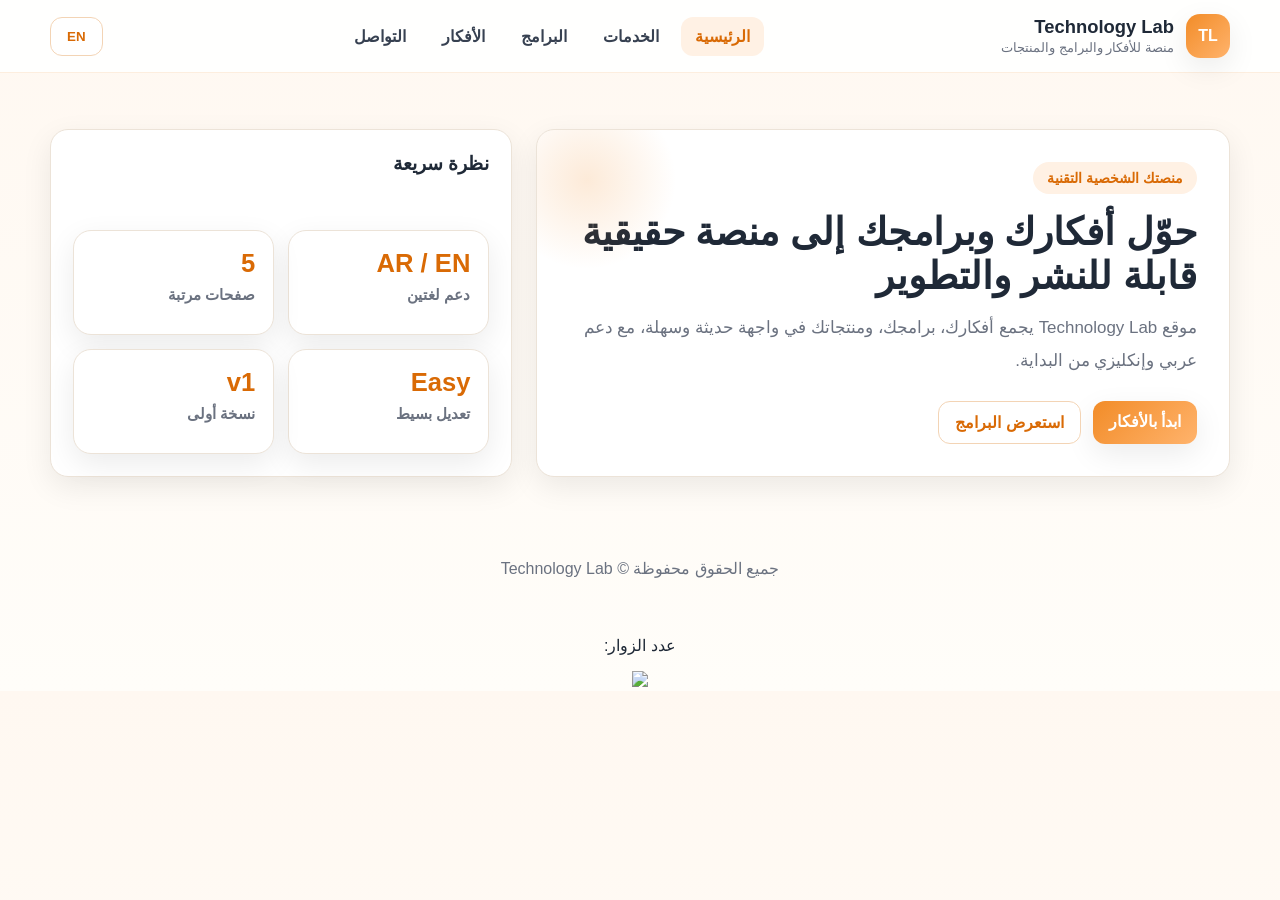
==== index.html @ ba452461 "Add visitor counter to index.html" ====
<!DOCTYPE html>
<html lang="ar" dir="rtl">
<head>
  <meta charset="UTF-8" />
  <meta name="viewport" content="width=device-width, initial-scale=1.0" />
  <title>Technology Lab - Home</title>
 <link rel="stylesheet" href="style.css">
  <script src="lang.js"></script>
</head>
<body onload="applyCommonLang()">
  <header>
    <div class="container header-wrap">
      <div class="brand">
        <div class="brand-badge">TL</div>
        <div>
          <div class="brand-title">Technology Lab</div>
          <div class="brand-subtitle" id="brandSub">منصة للأفكار والبرامج والمنتجات</div>
        </div>
      </div>
      <nav>
        <a href="index.html" class="active" id="navHome">الرئيسية</a>
        <a href="features.html" id="navFeatures">الخدمات</a>
        <a href="programs.html" id="navPrograms">البرامج</a>
        <a href="ideas.html" id="navIdeas">الأفكار</a>
        <a href="contact.html" id="navContact">التواصل</a>
      </nav>
      <div class="header-actions">
        <button class="btn btn-light" id="langBtn" onclick="toggleLang()">EN</button>
      </div>
    </div>
  </header>

  <main class="hero">
    <div class="container hero-grid">
      <div class="hero-card">
        <span class="hero-kicker" id="heroKicker">منصتك الشخصية التقنية</span>
        <h1 id="heroTitle">حوّل أفكارك وبرامجك إلى منصة حقيقية قابلة للنشر والتطوير</h1>
        <p id="heroDesc">موقع Technology Lab يجمع أفكارك، برامجك، ومنتجاتك في واجهة حديثة وسهلة، مع دعم عربي وإنكليزي من البداية.</p>
        <div class="hero-actions">
          <a class="btn btn-primary" href="ideas.html" id="heroBtn1">ابدأ بالأفكار</a>
          <a class="btn btn-light" href="programs.html" id="heroBtn2">استعرض البرامج</a>
        </div>
      </div>
      <div class="panel stats-box">
        <h3 id="statsTitle">نظرة سريعة</h3>
        <div class="stats-grid">
          <div class="stat-card"><div class="stat-number">AR / EN</div><div class="stat-label" id="stat1">دعم لغتين</div></div>
          <div class="stat-card"><div class="stat-number">5</div><div class="stat-label" id="stat2">صفحات مرتبة</div></div>
          <div class="stat-card"><div class="stat-number">Easy</div><div class="stat-label" id="stat3">تعديل بسيط</div></div>
          <div class="stat-card"><div class="stat-number">v1</div><div class="stat-label" id="stat4">نسخة أولى</div></div>
        </div>
      </div>
    </div>
  </main>

  <footer><div class="container" id="footerText">جميع الحقوق محفوظة © Technology Lab</div></footer>

  <script>
    function applyPageText(){
      const lang=getLang();
      const t = {
        ar:{heroKicker:'منصتك الشخصية التقنية',heroTitle:'حوّل أفكارك وبرامجك إلى منصة حقيقية قابلة للنشر والتطوير',heroDesc:'موقع Technology Lab يجمع أفكارك، برامجك، ومنتجاتك في واجهة حديثة وسهلة، مع دعم عربي وإنكليزي من البداية.',heroBtn1:'ابدأ بالأفكار',heroBtn2:'استعرض البرامج',statsTitle:'نظرة سريعة',stat1:'دعم لغتين',stat2:'صفحات مرتبة',stat3:'تعديل بسيط',stat4:'نسخة أولى'},
        en:{heroKicker:'Your personal tech platform',heroTitle:'Turn your ideas and software into a real platform ready for growth',heroDesc:'Technology Lab brings your ideas, programs, and products together in a modern and simple interface with Arabic and English support from day one.',heroBtn1:'Start with Ideas',heroBtn2:'Browse Programs',statsTitle:'Quick Overview',stat1:'Two languages',stat2:'Organized pages',stat3:'Easy editing',stat4:'First version'}
      }[lang];
      Object.keys(t).forEach(id=>document.getElementById(id).textContent=t[id]);
    }
    applyPageText();
  </script>
  <div style="text-align:center; margin-top:20px;">
  <p>عدد الزوار:</p>
  <a href="https://www.freevisitorcounters.com">
<img src="https://www.freevisitorcounters.com/xxx">
</a>
</div>
</body>
</html>
---- style.css ----
:root {
  --primary: #f28c28;
  --primary-dark: #d96a05;
  --bg: #fffaf5;
  --card: #ffffff;
  --text: #1f2937;
  --muted: #6b7280;
  --line: #ece3d8;
  --shadow: 0 10px 30px rgba(0,0,0,0.08);
  --radius: 18px;
}
* { box-sizing: border-box; }
html { scroll-behavior: smooth; }
body {
  margin: 0;
  font-family: "Segoe UI", Tahoma, Arial, sans-serif;
  background: linear-gradient(180deg, #fff8f1 0%, #fffdf9 100%);
  color: var(--text);
}
a { text-decoration: none; color: inherit; }
.container { width: min(1180px, calc(100% - 32px)); margin: auto; }
header {
  position: sticky; top: 0; z-index: 1000;
  background: rgba(255,255,255,0.92);
  backdrop-filter: blur(12px);
  border-bottom: 1px solid rgba(242,140,40,0.15);
}
.header-wrap {
  display: flex; align-items: center; justify-content: space-between; gap: 16px; padding: 14px 0; flex-wrap: wrap;
}
.brand { display: flex; align-items: center; gap: 12px; }
.brand-badge {
  width: 44px; height: 44px; border-radius: 14px;
  background: linear-gradient(135deg, var(--primary), #ffb36c);
  display: grid; place-items: center; color: white; font-weight: 800; box-shadow: var(--shadow);
}
.brand-title { font-size: 1.15rem; font-weight: 800; line-height: 1.1; }
.brand-subtitle { font-size: 0.82rem; color: var(--muted); margin-top: 2px; }
nav { display: flex; align-items: center; gap: 8px; flex-wrap: wrap; }
nav a {
  padding: 10px 14px; border-radius: 12px; font-weight: 600; color: #374151; transition: 0.2s ease;
}
nav a:hover, nav a.active { background: #fff1e4; color: var(--primary-dark); }
.header-actions { display: flex; align-items: center; gap: 10px; }
.btn {
  border: none; border-radius: 12px; padding: 11px 16px; cursor: pointer; font-weight: 700; transition: 0.2s ease;
}
.btn-primary { background: linear-gradient(135deg, var(--primary), #ffb36c); color: white; box-shadow: var(--shadow); }
.btn-light { background: white; color: var(--primary-dark); border: 1px solid #f3d4b5; }
.hero { padding: 56px 0 28px; }
.hero-grid { display: grid; grid-template-columns: 1.2fr 0.8fr; gap: 24px; align-items: stretch; }
.hero-card, .panel, .feature-card, .stat-card, .post-card {
  background: var(--card); border: 1px solid var(--line); border-radius: var(--radius); box-shadow: var(--shadow);
}
.hero-card { padding: 32px; position: relative; overflow: hidden; }
.hero-card::after {
  content: ""; position: absolute; inset-inline-end: -40px; top: -40px; width: 180px; height: 180px; border-radius: 50%;
  background: radial-gradient(circle, rgba(242,140,40,0.18), transparent 70%);
}
.hero-kicker {
  display: inline-block; padding: 8px 14px; border-radius: 999px; background: #fff1e4; color: var(--primary-dark); font-weight: 700;
  margin-bottom: 16px; font-size: 0.9rem;
}
.hero h1 { margin: 0 0 14px; font-size: clamp(2rem, 3vw, 3.4rem); line-height: 1.15; }
.hero p { margin: 0; color: var(--muted); font-size: 1.06rem; line-height: 1.9; max-width: 720px; }
.hero-actions { display: flex; gap: 12px; flex-wrap: wrap; margin-top: 24px; }
.stats-box { padding: 22px; display: grid; gap: 16px; }
.stats-grid { display: grid; grid-template-columns: repeat(2, 1fr); gap: 14px; }
.stat-card { padding: 18px; }
.stat-number { font-size: 1.6rem; font-weight: 800; color: var(--primary-dark); margin-bottom: 8px; }
.stat-label { color: var(--muted); font-weight: 600; font-size: 0.94rem; }
.section { padding: 18px 0 38px; }
.section-head { display: flex; justify-content: space-between; align-items: end; gap: 16px; margin-bottom: 18px; flex-wrap: wrap; }
.section-title { font-size: 1.6rem; font-weight: 800; margin: 0; }
.section-desc { color: var(--muted); margin: 8px 0 0; line-height: 1.8; }
.features { display: grid; grid-template-columns: repeat(3, 1fr); gap: 18px; }
.feature-card { padding: 22px; }
.feature-icon {
  width: 48px; height: 48px; border-radius: 14px; display: grid; place-items: center; background: #fff1e4;
  color: var(--primary-dark); font-size: 1.3rem; margin-bottom: 14px; font-weight: 800;
}
.feature-card h3 { margin: 0 0 10px; }
.feature-card p { margin: 0; color: var(--muted); line-height: 1.8; }
.panel { padding: 22px; }
.panel h3 { margin-top: 0; margin-bottom: 16px; font-size: 1.2rem; }
.field { margin-bottom: 14px; }
.field label { display: block; margin-bottom: 8px; font-weight: 700; font-size: 0.94rem; }
.field input, .field textarea, .field select {
  width: 100%; padding: 12px 14px; border: 1px solid #e8ddcf; border-radius: 12px; background: #fffdfb; font: inherit;
  color: var(--text); outline: none; transition: 0.2s ease;
}
.field input:focus, .field textarea:focus, .field select:focus {
  border-color: #f0a55f; box-shadow: 0 0 0 4px rgba(242,140,40,0.1);
}
textarea { min-height: 140px; resize: vertical; }
.helper { color: var(--muted); font-size: 0.88rem; line-height: 1.7; }
.toolbar { display: flex; gap: 10px; flex-wrap: wrap; margin-top: 16px; }
.posts-wrap { display: grid; gap: 14px; }
.post-card { padding: 20px; }
.post-top { display: flex; justify-content: space-between; gap: 12px; align-items: start; margin-bottom: 12px; }
.post-type {
  display: inline-block; padding: 7px 12px; border-radius: 999px; background: #fff1e4; color: var(--primary-dark);
  font-size: 0.83rem; font-weight: 800;
}
.post-date { color: var(--muted); font-size: 0.86rem; }
.post-title { margin: 0 0 10px; font-size: 1.15rem; }
.post-content { margin: 0; color: #374151; line-height: 1.9; white-space: pre-wrap; }
.empty {
  text-align: center; padding: 28px 20px; color: var(--muted); border: 1px dashed #e6d7c8; border-radius: 16px; background: #fffdfa;
}
footer { margin-top: 30px; padding: 24px 0 38px; color: var(--muted); text-align: center; }
@media (max-width: 980px) {
  .hero-grid, .features { grid-template-columns: 1fr; }
}
@media (max-width: 640px) {
  .hero-card, .panel, .feature-card, .stat-card, .post-card { padding: 18px; }
  .section-title { font-size: 1.35rem; }
}
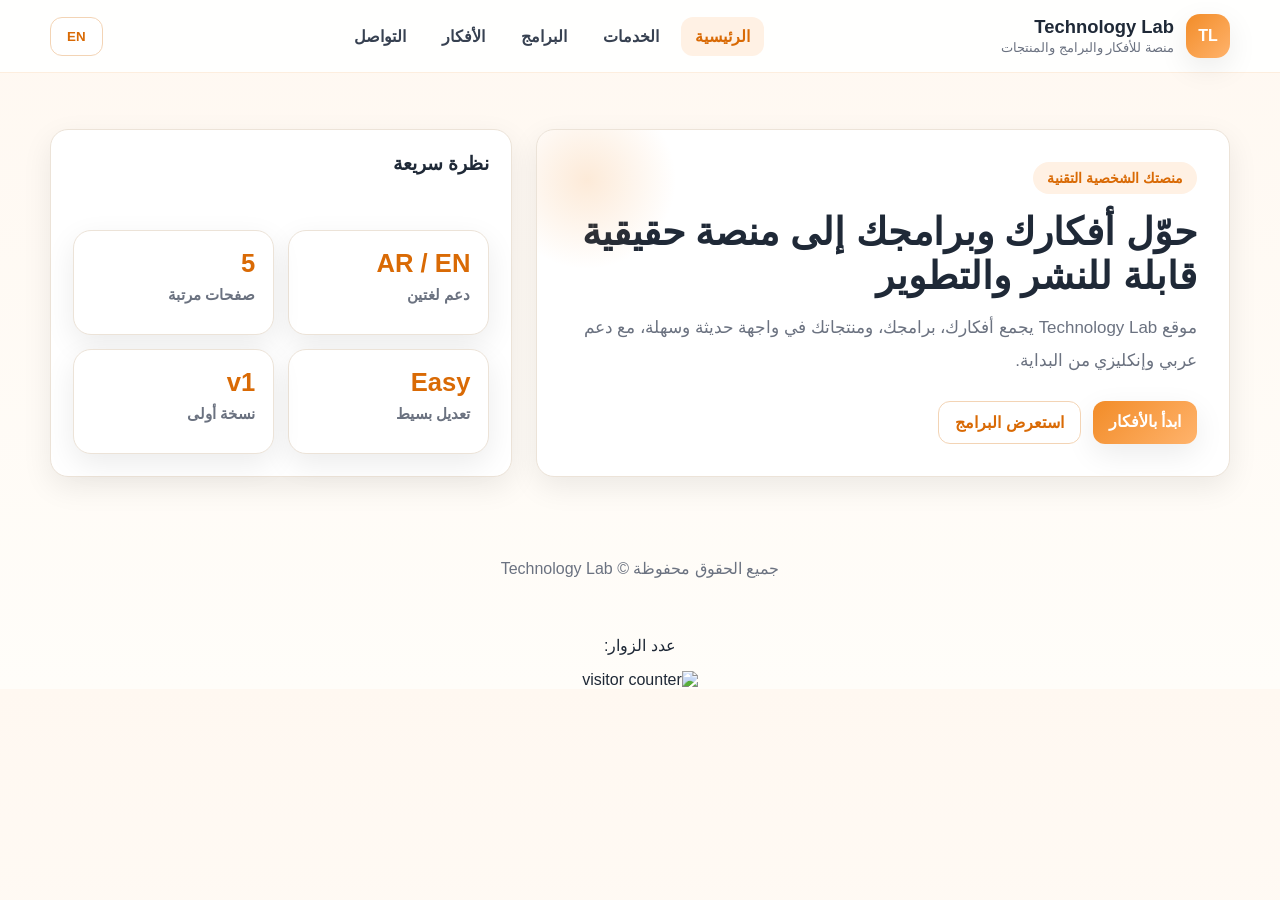
==== commit 5abf4a29: "Update visitor counter in index.html Replaced visitor counter image source with a new one." ====
--- a/index.html
+++ b/index.html
@@ -66,11 +66,9 @@
     }
     applyPageText();
   </script>
-  <div style="text-align:center; margin-top:20px;">
+<div style="text-align:center; margin-top:20px;">
   <p>عدد الزوار:</p>
-  <a href="https://www.freevisitorcounters.com">
-<img src="https://www.freevisitorcounters.com/xxx">
-</a>
+  <img src="https://hitwebcounter.com/counter/counter.php?page=12345678&style=0006&nbdigits=5&type=page&initCount=0" title="Free Counter" Alt="visitor counter">
 </div>
 </body>
 </html>
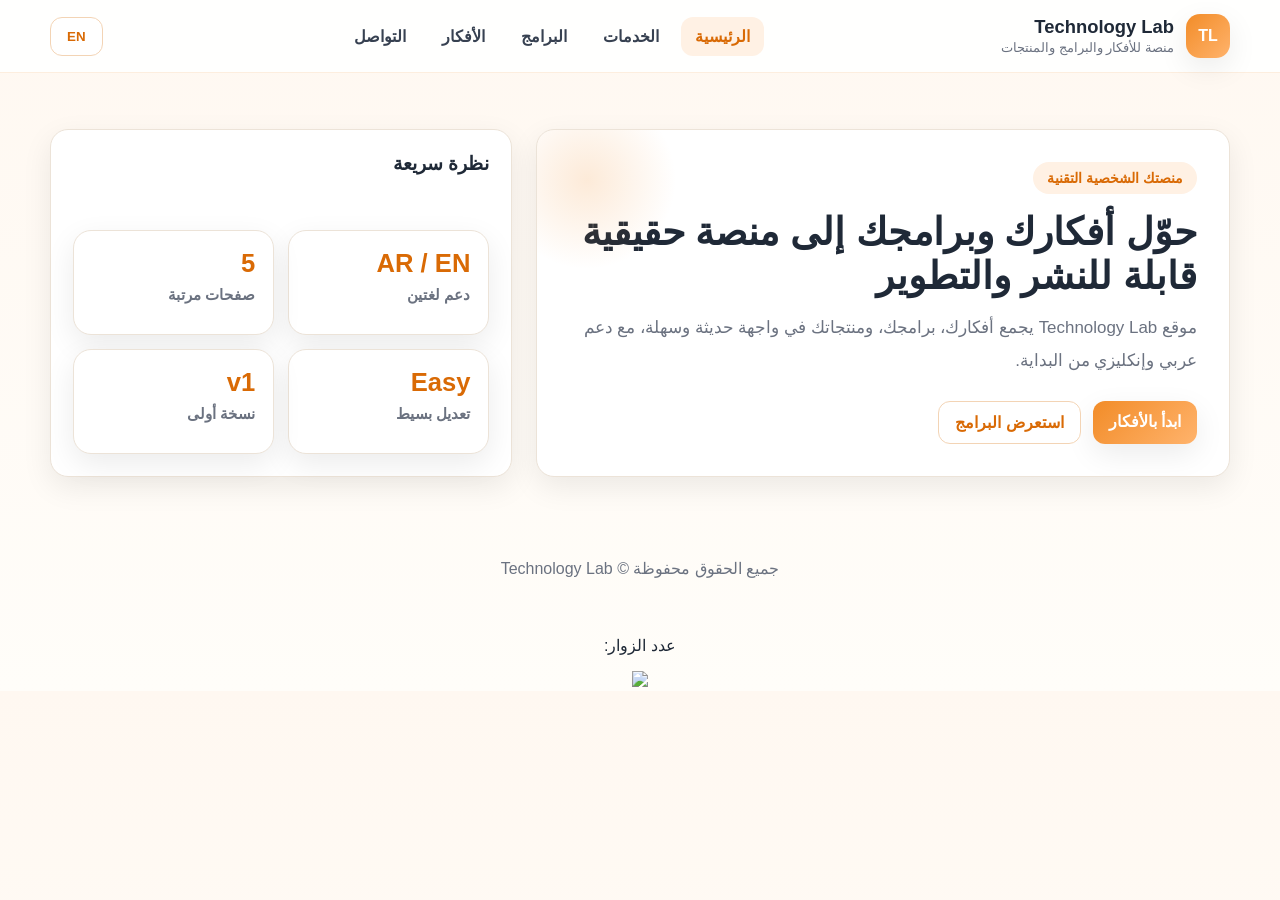
==== commit b7bf6976: "Replace visitor counter image source" ====
--- a/index.html
+++ b/index.html
@@ -68,7 +68,7 @@
   </script>
 <div style="text-align:center; margin-top:20px;">
   <p>عدد الزوار:</p>
-  <img src="https://hitwebcounter.com/counter/counter.php?page=12345678&style=0006&nbdigits=5&type=page&initCount=0" title="Free Counter" Alt="visitor counter">
+  <img src="https://api.visitorbadge.io/api/visitors?path=technology-lab&label=Visitors&countColor=%23ff8c00" />
 </div>
 </body>
 </html>
